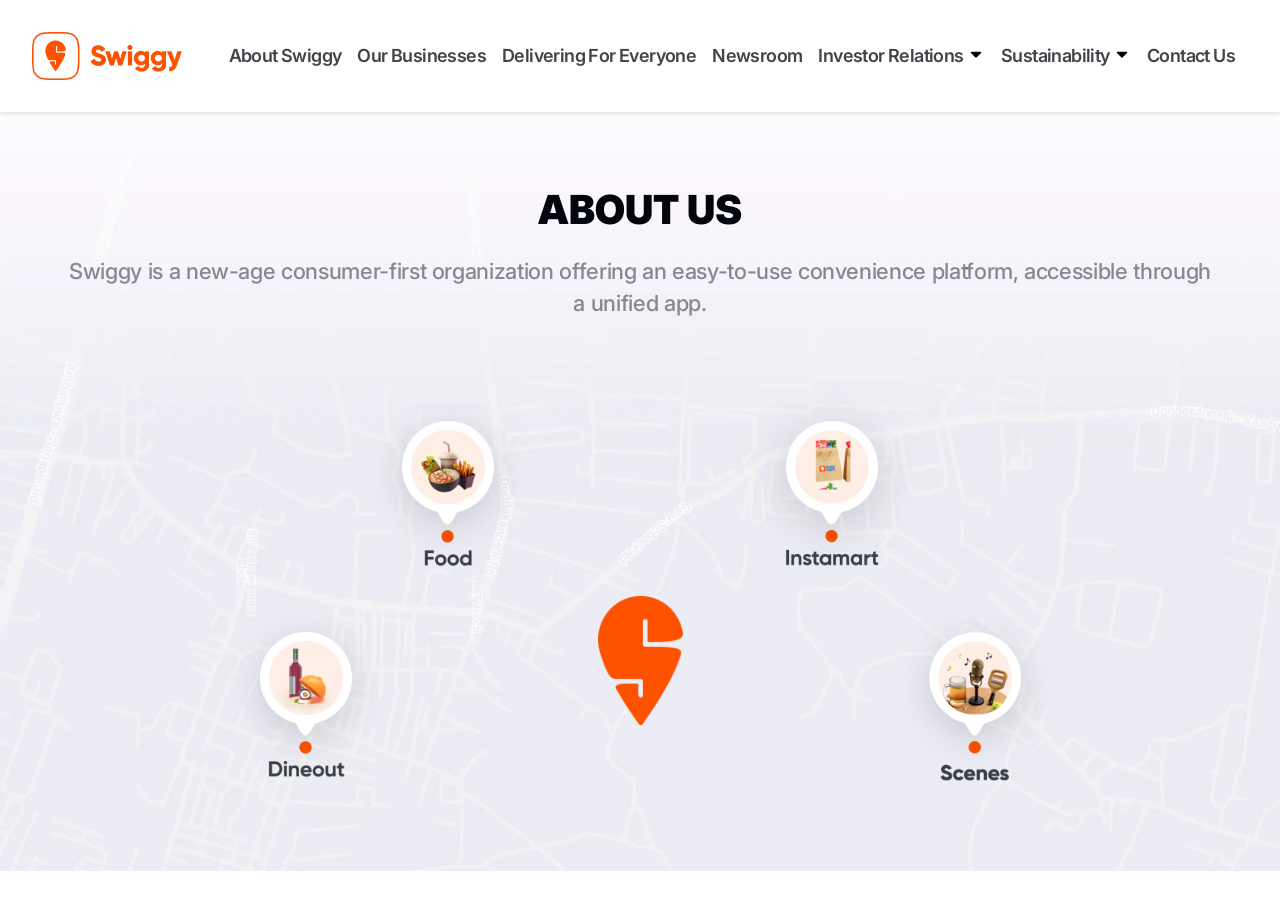
==== about.html @ 9c8fd11f "Swiggy_Pages_Header" ====
<!DOCTYPE html>
<html lang="en">
<head>
    <meta charset="UTF-8">
    <meta name="viewport" content="width=device-width, initial-scale=1.0">
    <title>Swiggy</title>
    <link rel="stylesheet" href="assets/style.css">
    <link rel="icon" href="assets/images/fav.png" type="image/x-icon">
    <link rel="preconnect" href="https://fonts.googleapis.com">
    <link rel="preconnect" href="https://fonts.gstatic.com" crossorigin>
    <link href="https://fonts.googleapis.com/css2?family=Inter:ital,opsz,wght@0,14..32,100..900;1,14..32,100..900&display=swap" rel="stylesheet">
</head>
<body>
    <header>
        <div class="header-row">
            <nav>
                <div class="logo">
                    <a href="javascript:void(0)">
                        <img src="assets/images/about-swiggy-logo.webp" alt="Swiggy-Logo">
                    </a>
                </div>
                <div class="nav-icons">
                    <ul>
                        <li><a href="javascript:void(0)">
                            About Swiggy
                        </a></li>
                        <li><a href="javascript:void(0)">
                            Our Businesses
                        </a></li>
                        <li><a href="javascript:void(0)">
                            Delivering For Everyone
                        </a></li>
                        <li><a href="javascript:void(0)">
                            Newsroom
                        </a></li>
                        <li><a href="javascript:void(0)">
                            Investor Relations
                            <svg aria-hidden="true" class="e-font-icon-svg e-fas-caret-down" viewBox="0 0 320 512" xmlns="http://www.w3.org/2000/svg"><path d="M31.3 192h257.3c17.8 0 26.7 21.5 14.1 34.1L174.1 354.8c-7.8 7.8-20.5 7.8-28.3 0L17.2 226.1C4.6 213.5 13.5 192 31.3 192z"></path></svg>  
                        </a></li>
                        <li><a href="javascript:void(0)">
                            Sustainability
                            <svg aria-hidden="true" class="e-font-icon-svg e-fas-caret-down" viewBox="0 0 320 512" xmlns="http://www.w3.org/2000/svg"><path d="M31.3 192h257.3c17.8 0 26.7 21.5 14.1 34.1L174.1 354.8c-7.8 7.8-20.5 7.8-28.3 0L17.2 226.1C4.6 213.5 13.5 192 31.3 192z"></path></svg>
                        </a></li>
                        <li><a href="javascript:void(0)">
                            Contact Us
                        </a></li>
                    </ul>
                </div>  
            </nav>
        </div>
    </header>
    <main>
        <div class="about-wrapper">
            <div class="about-head">
                <h2>About Us</h2>
                <p>Swiggy is a new-age consumer-first organization offering an easy-to-use convenience platform, accessible through a unified app.</p>
            </div>
            <div class="about-images">
                <div class="about-row1">
                    <img src="assets/images/food.webp" alt="">
                    <img src="assets/images/banner-Instamart.png" alt="">
                </div>
                <div class="about-row2">
                    <img src="assets/images/dineout.webp" alt="">
                        <div class="sign">
                            <img src="assets/images/swiggy-sign.webp" alt="">
                        </div>
                    <img src="assets/images/Scenes-new-icon.png" alt="">
                </div>
            </div>
        </div>
    </main>
    <footer></footer>
</body>
</html>
---- assets/style.css ----
* {
  margin: 0;
  padding: 0;
  box-sizing: border-box;
}

body{
    font-family: "Inter", sans-serif;
    margin: 0;
    padding: 0;
    height: 100%;
    font-weight: 200;
    color: #02060c;
}

img {
  max-width: 100%;
  display: inline-block;
  vertical-align: middle;
  object-fit: cover;
}

a {
  text-decoration: none;
}

ul, ol {
  list-style: none;
}

.logo img{
    width: 100%;
    max-width: 150px;
}

header {
    position: fixed;
    top: 0;
    width: 100%;
    z-index: 1;
    box-shadow: rgba(0, 0, 0, 0.1) 0px 2px 4px;
    background-color: #fff;
}

nav {
    padding: 32px;
    display: flex;
    flex-wrap: wrap;
    justify-content: space-between;
    align-items: center;
}

.nav-icons ul li a {
    color: #02060CBF;
    font-weight: 600;
    padding: 8px;
    letter-spacing: -0.6px;
    line-height: 24px;
    font-size: 18px;
    position: relative;
    transition-timing-function:  0.3s cubic-bezier(.58,.3,.005,1);
}

.nav-icons ul {
    display: flex;
    flex-wrap: wrap;
    padding-inline: 5px;
    align-items: center;
    justify-content: center;
}

.nav-icons ul li a svg {
    height: 1em;
    width: 1em;
    vertical-align: text-top;
}

.nav-icons ul li a:hover {
    color: #FF5200;
    fill: #FF5200;
    transition: 0.3s;
    transition-timing-function: cubic-bezier(.58,.3,.005,1);
}

.nav-icons ul li a:hover::after {
    content: "";
    position: absolute;
    bottom: 0;
    background-color: #FF5200;
    height: 4px;
    width: 25px;
    transform: translateX(-50%);    
    left: 50%;
    right: 0;
    border-radius: 15px;
    transition-timing-function:  0.3s cubic-bezier(.58,.3,.005,1);
}

.about-wrapper {
    padding-top: 120px;
}

.about-head {
    text-align: center;
    max-width: 1155px;
    margin: 0 auto;
    padding-top: 65px;
}       

.about-head h2 {
    font-size: 40px;
    font-weight: 900;
    letter-spacing: 0.03px;
    color: #02060C;
    text-transform: uppercase;
    line-height: 50px;
    margin-bottom: 20px;
}

.about-head p {
    color: #02060C73;
    font-weight: 500;
    font-size: 22px;
    letter-spacing: -0.35px;
    text-align: center;
    line-height: 32px;
}

.about-images {
    padding: 65px 0 80px 0;
}

.about-wrapper{
    width: 100%;
    background: url("images/about-banner-image-scaled.webp");
    background-size: cover;
    background-repeat: no-repeat;
}

.about-row1 img, .about-row2 img {
    width: 184px;
    height: 196px;
    object-fit: contain;
}

.about-row1 {
    display: flex;
    justify-content: center;
    align-items: center;
    grid-gap: 200px;
}

.sign{
    width: 85px;
    height: 130px;
    margin-bottom: 65px;
}

.sign img{
    width: 100%;
    height: 100%;
    object-fit: contain;
}

.about-row2 {
    display: flex;
    justify-content: center;
    align-items: center;
    grid-gap: 200px;
    margin-top: 15px;
}
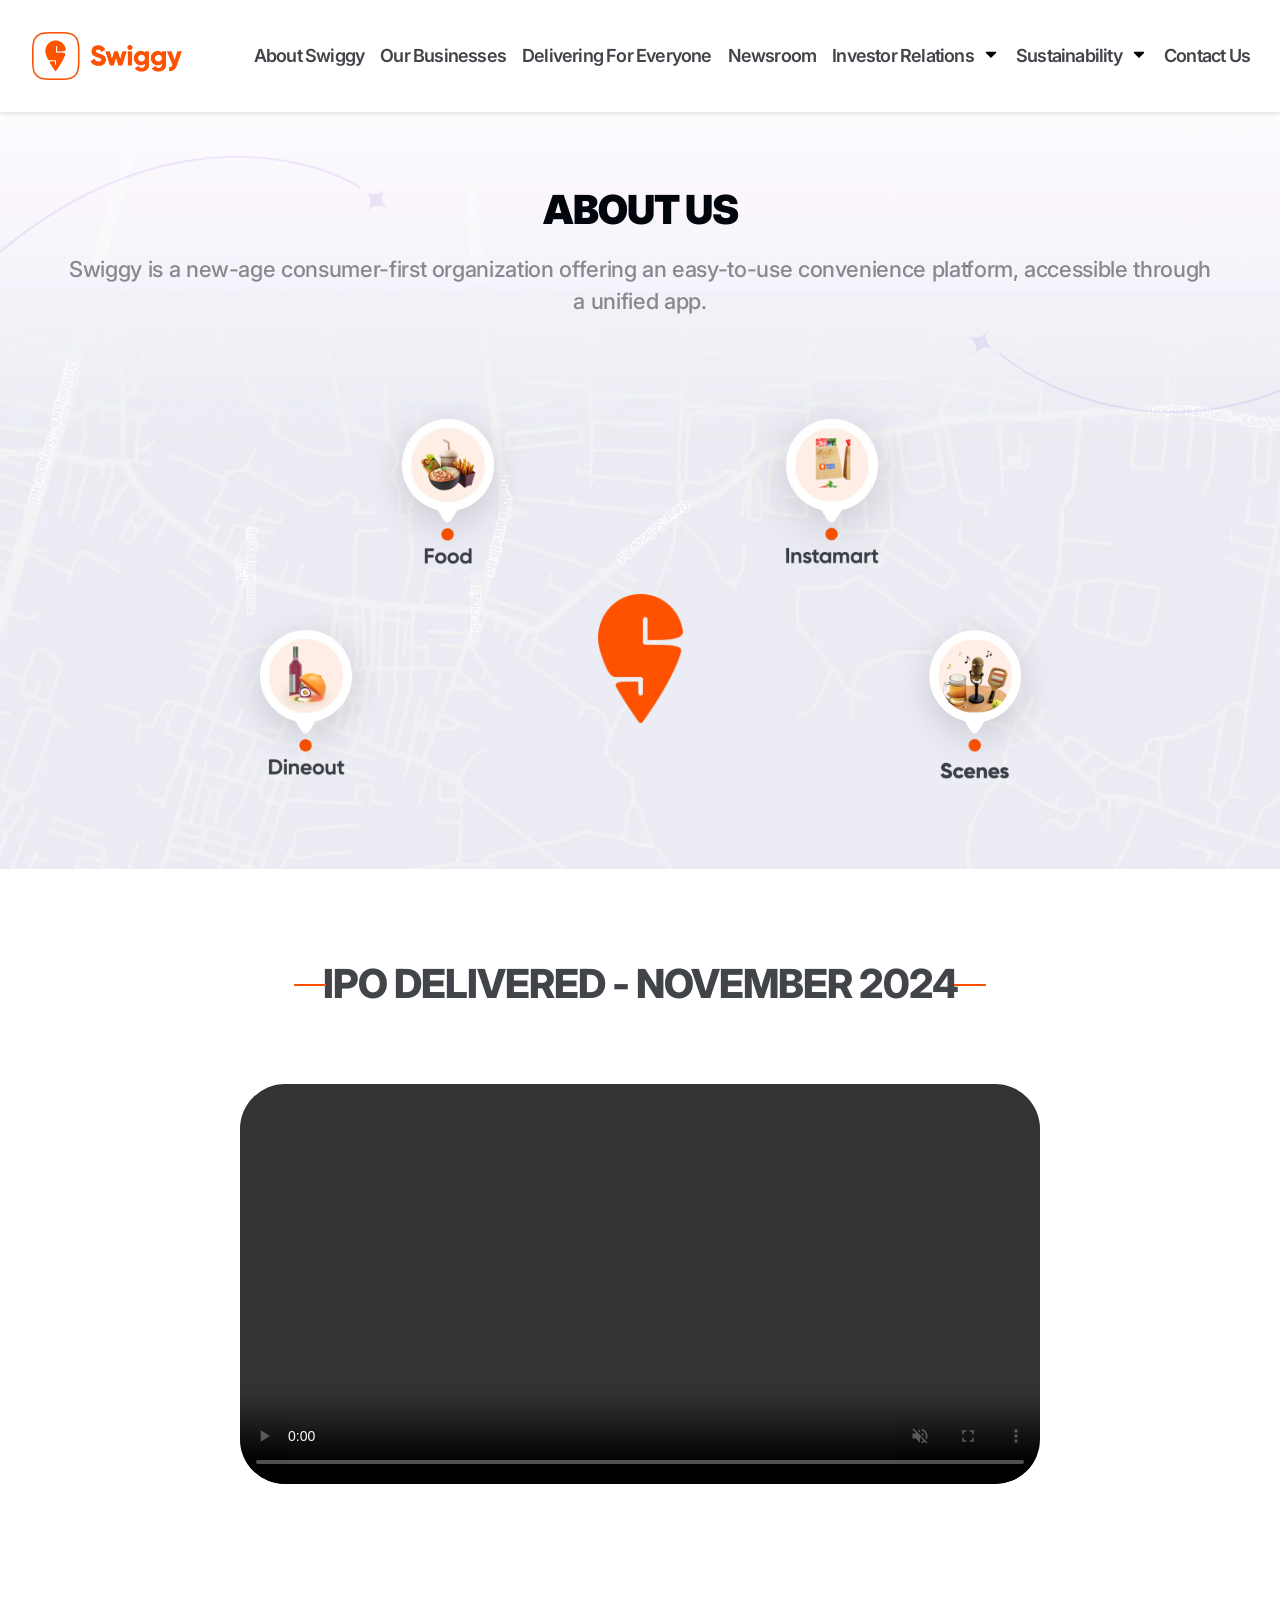
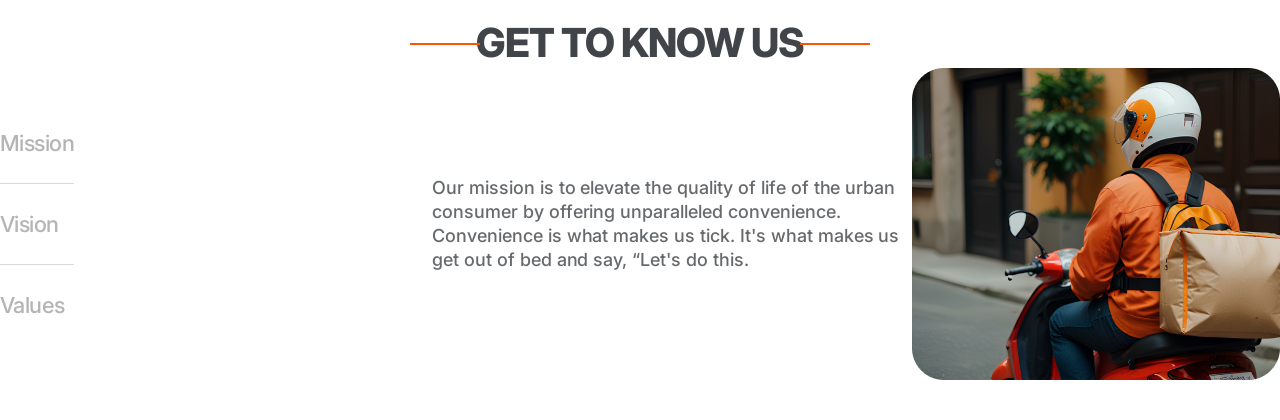
==== commit 4f5ddcd9: "IPO_Section" ====
--- a/about.html
+++ b/about.html
@@ -52,8 +52,10 @@
     <main>
         <div class="about-wrapper">
             <div class="about-head">
+                <img src="assets/images/about-banner-left-arrow.webp" alt="" class="left-arrow-img">
                 <h2>About Us</h2>
                 <p>Swiggy is a new-age consumer-first organization offering an easy-to-use convenience platform, accessible through a unified app.</p>
+                <img src="assets/images/about-banner-right-arrow.webp" alt="" class="right-arrow-img">
             </div>
             <div class="about-images">
                 <div class="about-row1">
@@ -69,6 +71,43 @@
                 </div>
             </div>
         </div>
+
+        <div class="ipo-wrapper">
+            <div class="ipo-row">
+                <div class="ipo-head">
+                    <h2>IPO Delivered - November 2024</h2>
+                </div>
+                <div class="ipo-video-section">
+                    <video src="https://www.swiggy.com/corporate/wp-content/uploads/2024/11/WhatsApp-Video-2024-11-18-at-15.49.51.mp4" type="video/mp4" controls muted autoplay></video>
+                </div>
+            </div>
+        </div>
+
+        <div class="know-wrapper">
+            <div class="container">
+                <div class="know-row">
+                    <div class="know-head">
+                        <h2>get to know us</h2>
+                    </div>
+                    <div class="know-content">
+                        <div class="know-tabs">
+                            <div class="tab"><span>Mission</span></div>
+                            <div class="tab"><span>Vision</span></div>
+                            <div class="tab"><span>Values</span></div>
+                        </div>
+                        <div class="know-tab-content">
+                            <div class="know-para">
+                                <p>Our mission is to elevate the quality of life of the urban consumer by offering unparalleled convenience. Convenience is what makes us tick. It's what makes us get out of bed and say, “Let's do this.</p>
+                            </div>
+                            <div class="know-img">
+                                <img src="assets/images/Mission.png" alt="">
+                            </div>
+                        </div>
+                    </div>
+                </div>
+            </div>
+        </div>
+
     </main>
     <footer></footer>
 </body>
--- a/assets/style.css
+++ b/assets/style.css
@@ -43,7 +43,7 @@
 }
 
 nav {
-    padding: 32px;
+    padding: 32px 22px 32px 32px;
     display: flex;
     flex-wrap: wrap;
     justify-content: space-between;
@@ -54,17 +54,20 @@
     color: #02060CBF;
     font-weight: 600;
     padding: 8px;
-    letter-spacing: -0.6px;
+    letter-spacing: -0.8px;
     line-height: 24px;
     font-size: 18px;
     position: relative;
     transition-timing-function:  0.3s cubic-bezier(.58,.3,.005,1);
 }
 
+.nav-icons ul li:first-child a {
+    padding-left: 0;
+}
+
 .nav-icons ul {
     display: flex;
     flex-wrap: wrap;
-    padding-inline: 5px;
     align-items: center;
     justify-content: center;
 }
@@ -73,6 +76,7 @@
     height: 1em;
     width: 1em;
     vertical-align: text-top;
+    margin-left: 5px;
 }
 
 .nav-icons ul li a:hover {
@@ -105,16 +109,34 @@
     max-width: 1155px;
     margin: 0 auto;
     padding-top: 65px;
+    position: relative;
 }       
+
+.left-arrow-img {
+    top: 33px;
+    bottom: 0;
+    left: 0px;
+    position: absolute;
+    right: 0;
+    margin-left: -100px;
+}
+
+.right-arrow-img {
+    top: 50px;
+    bottom: 0;
+    position: absolute;
+    right: 0;
+    margin-right: -95px;
+}
 
 .about-head h2 {
     font-size: 40px;
     font-weight: 900;
-    letter-spacing: 0.03px;
+    letter-spacing: -1px;
     color: #02060C;
     text-transform: uppercase;
     line-height: 50px;
-    margin-bottom: 20px;
+    margin-bottom: 18px;
 }
 
 .about-head p {
@@ -168,4 +190,141 @@
     align-items: center;
     grid-gap: 200px;
     margin-top: 15px;
+}
+
+/* IPO */
+
+.ipo-row {
+    padding-block: 90px;
+}
+
+.ipo-head h2 {
+    font-size: 40px;
+    font-weight: 800;
+    text-transform: uppercase;
+    line-height: 50px;
+    letter-spacing: -1px;
+    color: #02060CBF;
+    text-align: center;
+    position: relative;
+}
+
+.ipo-head h2:before {
+    content: "";
+    position: absolute;
+    top: 50%;
+    bottom: 0;
+    width: 32px;
+    height: 2px;
+    background: #FF5200;
+    left: 23%;
+}
+
+.ipo-head h2:after {
+    content: "";
+    position: absolute;
+    top: 50%;
+    bottom: 0;
+    width: 32px;
+    height: 2px;
+    background: #FF5200;
+    right: 23%;
+}
+
+.ipo-video-section {
+    margin: auto;
+    max-width: 800px;
+    padding-top: 75px;
+}
+
+.ipo-video-section video {
+    max-width: 800px;
+    width: 100%;    
+    min-height: 350px;
+    margin: auto;
+    border-radius: 45px;
+}
+
+/* get to know us */
+
+.know-row {
+    padding-block: 40px;
+}
+
+.know-head h2{
+    font-size: 40px;
+    font-weight: 800;
+    text-transform: uppercase;
+    line-height: 50px;
+    letter-spacing: -1px;
+    color: #02060CBF;
+    text-align: center;
+    position: relative;
+}
+
+.know-head h2:before {
+    content: "";
+    position: absolute;
+    top: 50%;
+    bottom: 0;
+    width: 70px;
+    height: 2px;
+    background: #FF5200;
+    left: 32%;
+}
+
+.know-head h2:after {
+    content: "";
+    position: absolute;
+    top: 50%;
+    bottom: 0;
+    width: 70px;
+    height: 2px;
+    background: #FF5200;
+    right: 32%;
+}
+
+.know-content {
+    display: flex;
+    align-items: center;
+    justify-content: space-between;
+}
+
+.know-tabs {
+    display: grid;
+}
+
+.tab span {
+    font-size: 22px;
+    color: #02060C4D;
+    font-weight: 500;
+    line-height: 30px;
+    letter-spacing: -0.55px;
+}
+
+.tab {
+    display: flex;
+    justify-content: space-between;
+    align-items: center;
+    padding: 25px 0;
+    color: #02060C4D;
+}
+
+.tab:not(:last-child) {
+    border-bottom: 1px solid #02060C26;
+}
+
+.know-para p{
+    font-size: 18px;
+    font-weight: 500;
+    line-height: 24px;
+    letter-spacing: -0.03px;
+    color: #02060C99;
+    max-width: 480px;
+}
+
+.know-tab-content {
+    display: flex;
+    justify-content: center;
+    align-items: center;
 }
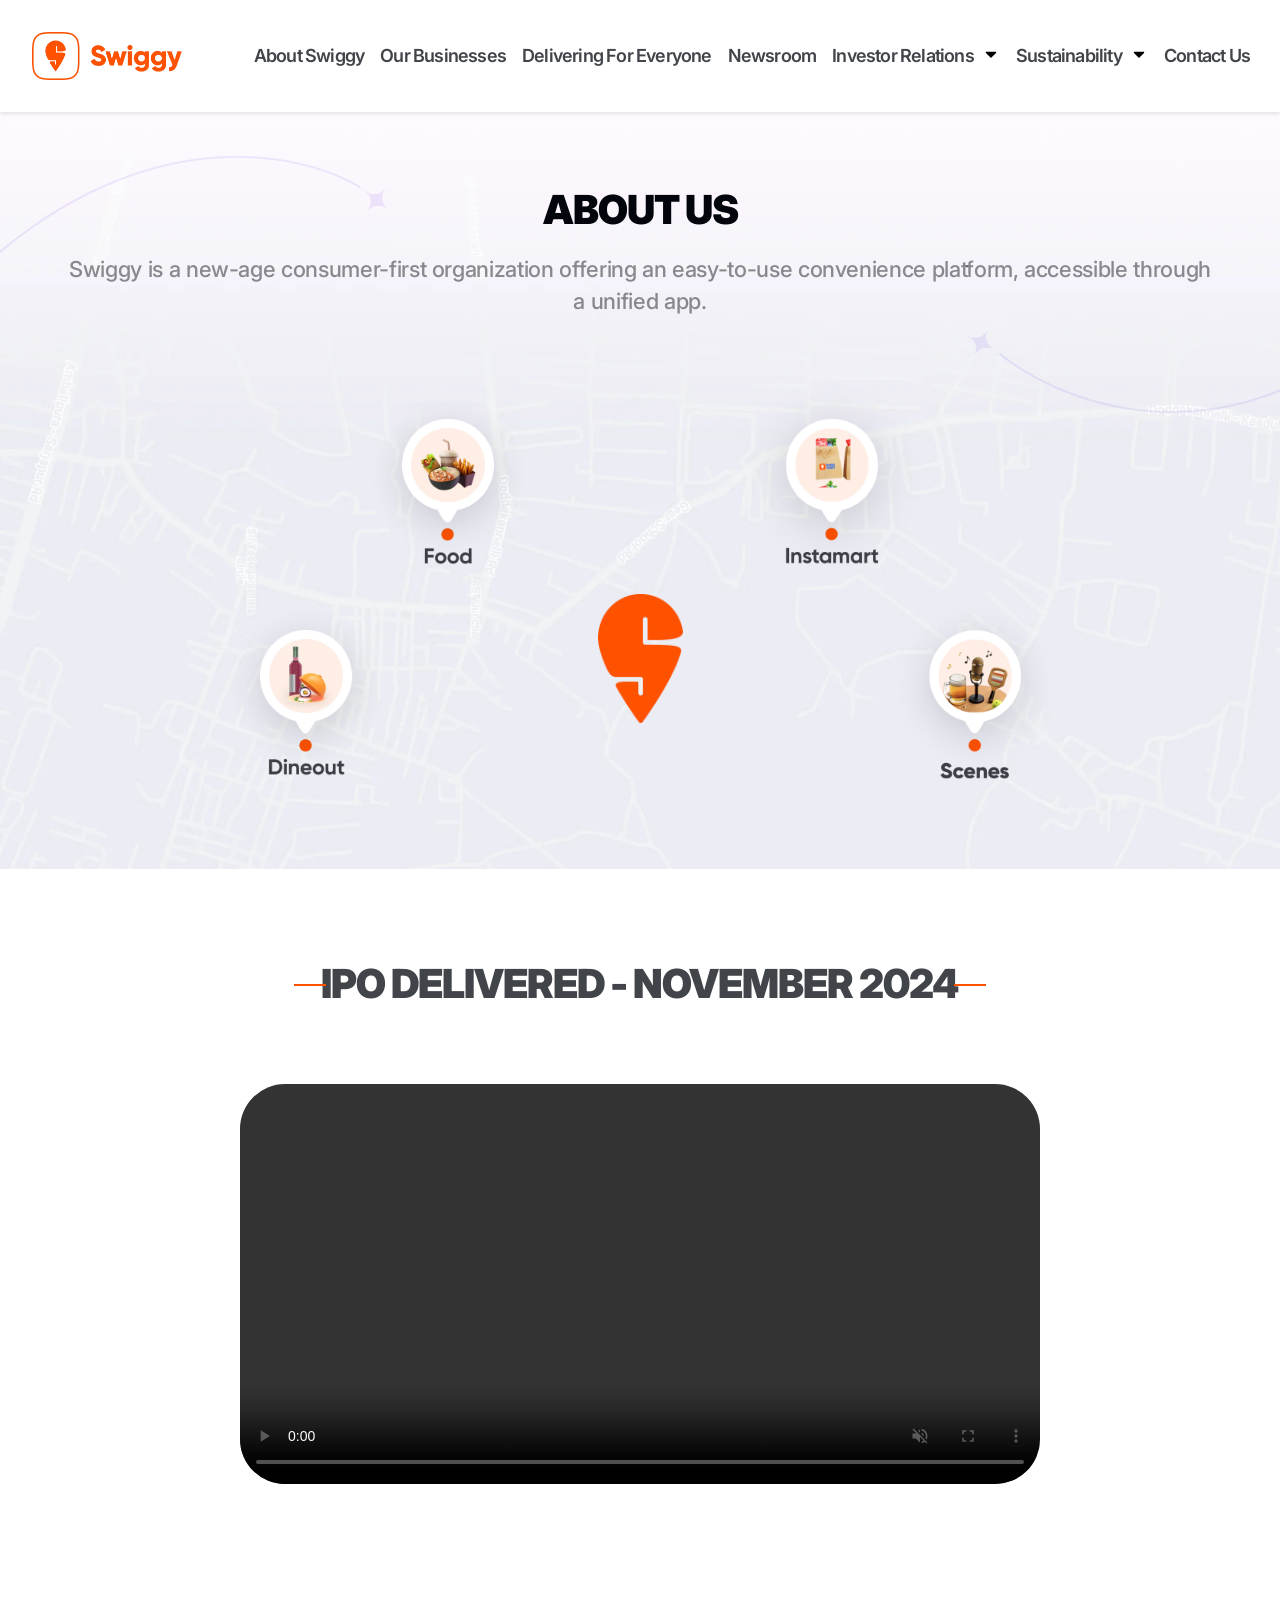
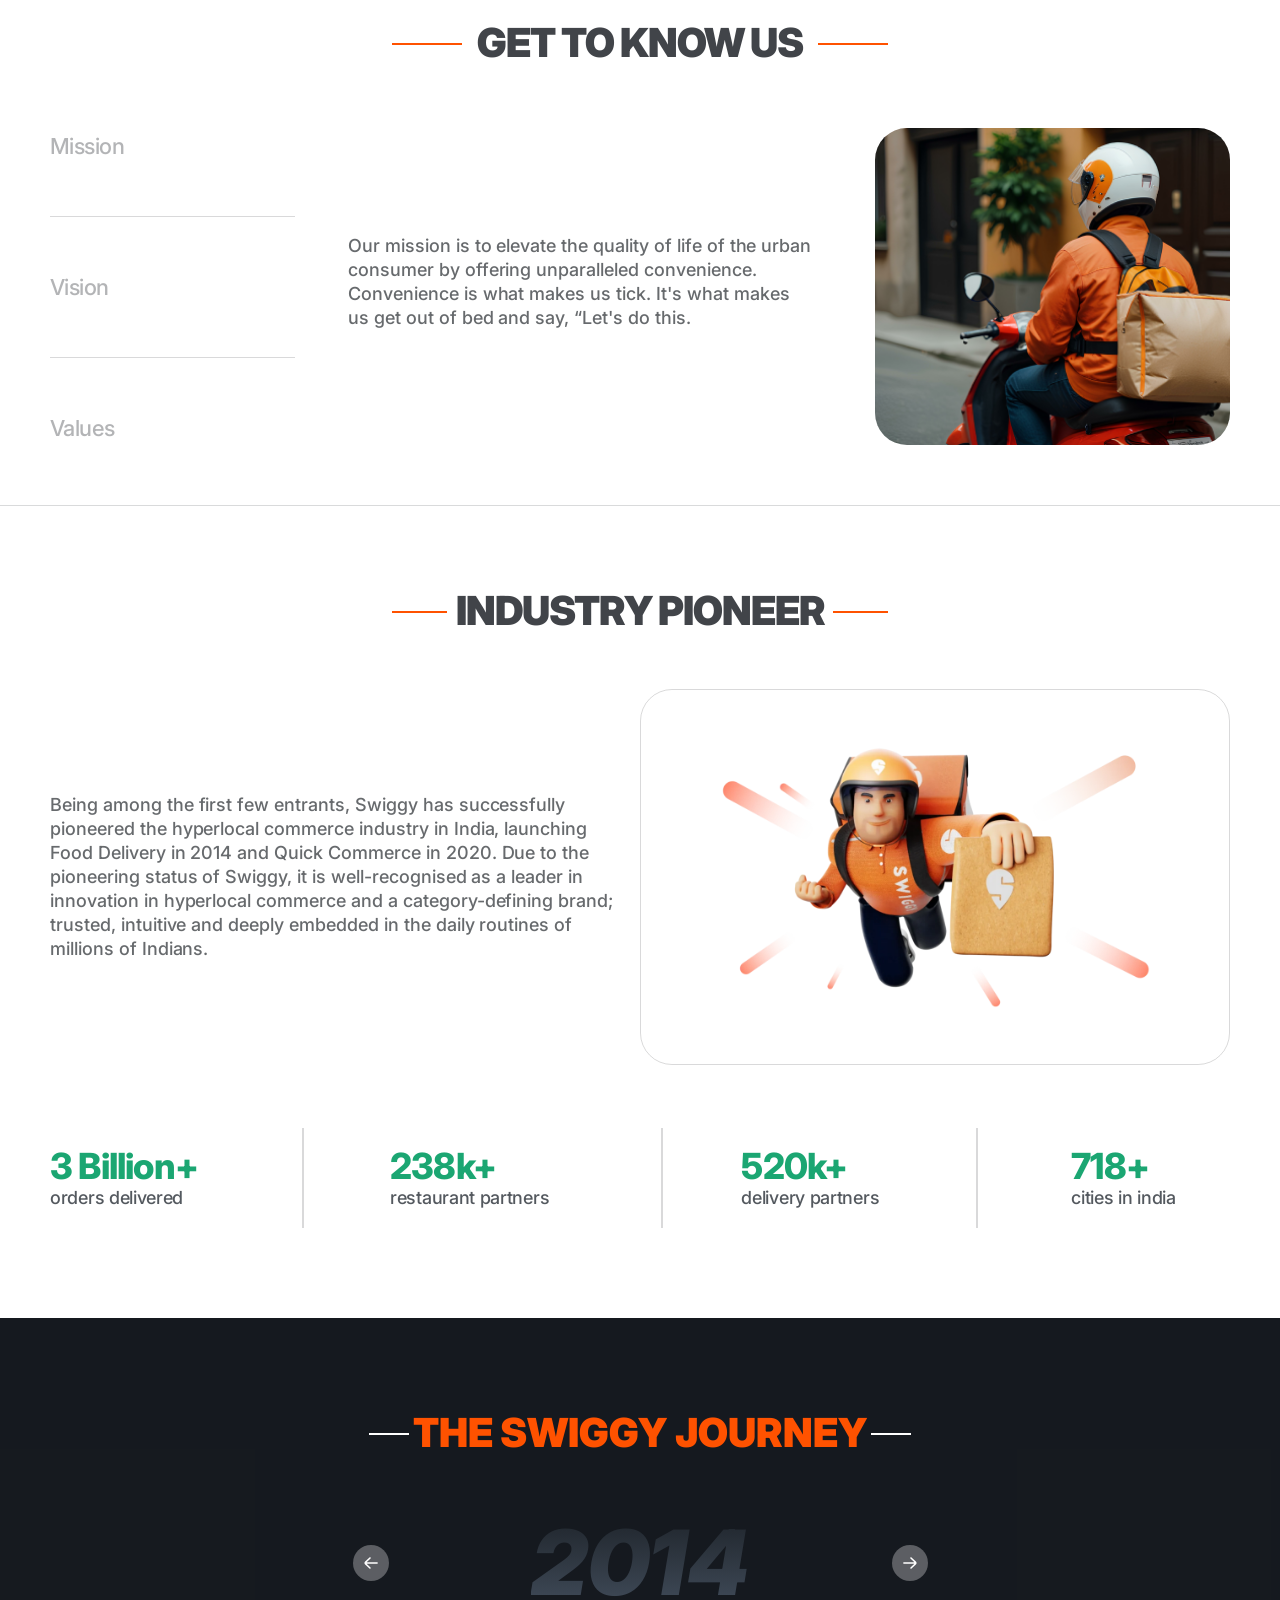
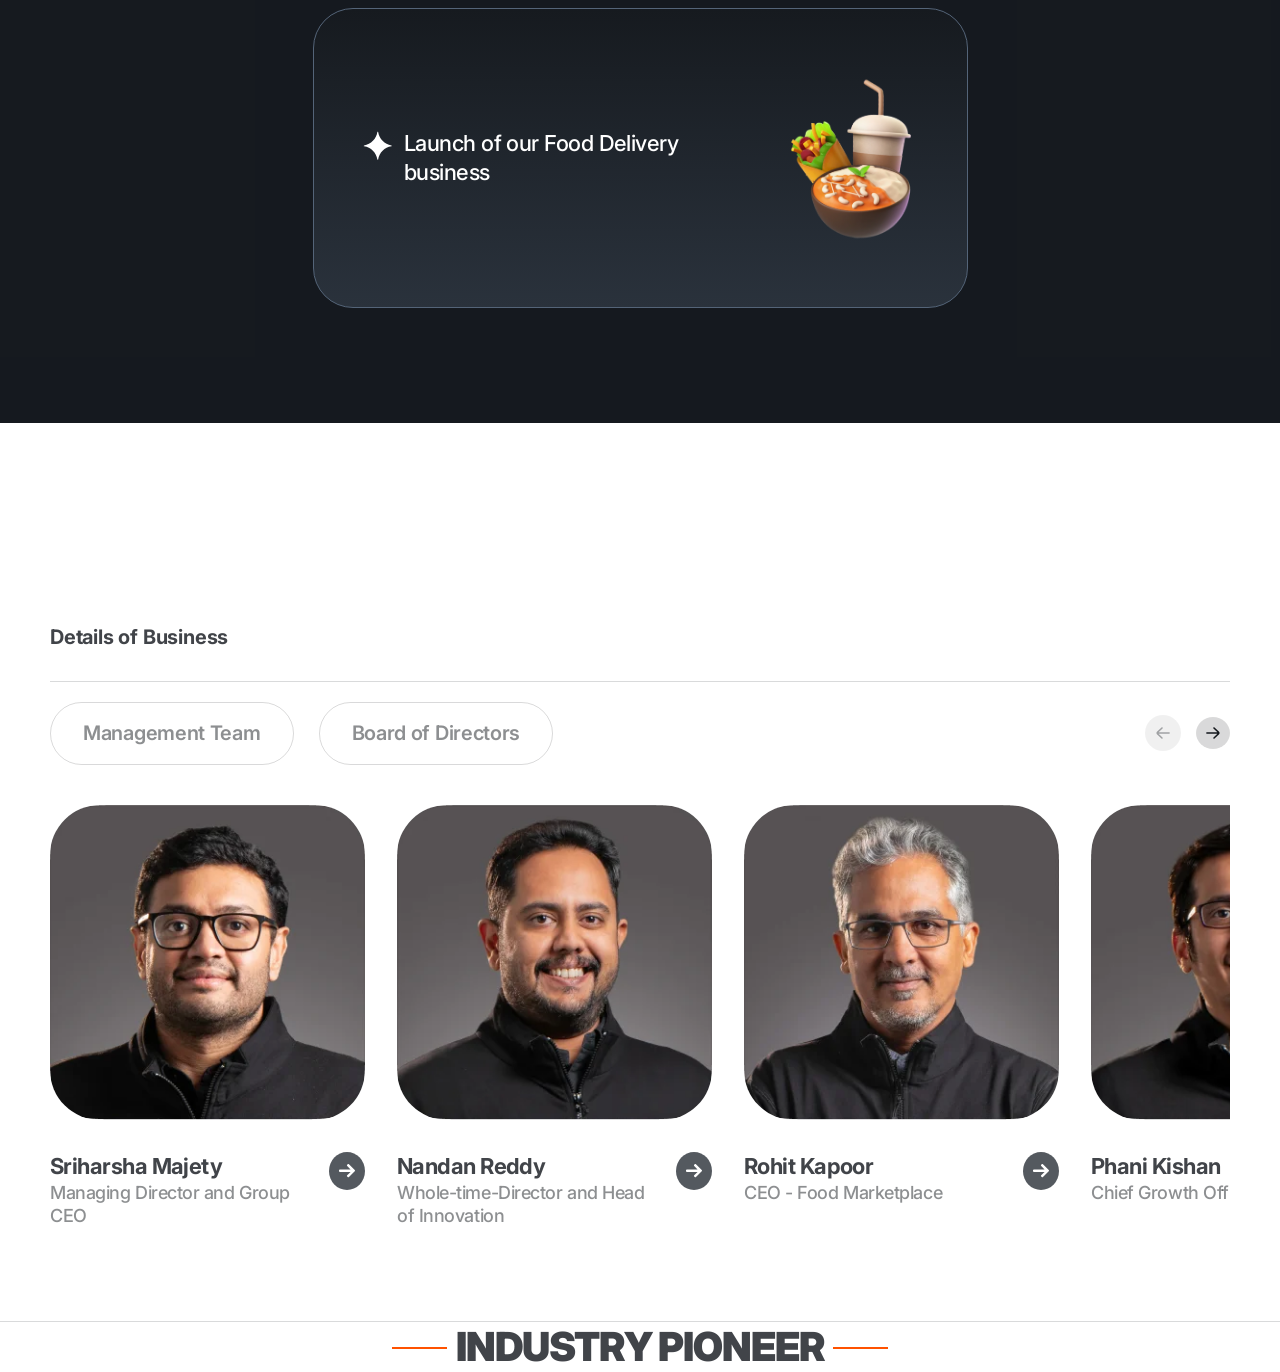
==== commit 9be291f1: "Added six sections of about" ====
--- a/about.html
+++ b/about.html
@@ -91,9 +91,9 @@
                     </div>
                     <div class="know-content">
                         <div class="know-tabs">
-                            <div class="tab"><span>Mission</span></div>
-                            <div class="tab"><span>Vision</span></div>
-                            <div class="tab"><span>Values</span></div>
+                            <div class="tab1"><a href="javascript:void(0)">Mission</a></div>
+                            <div class="tab2"><a href="javascript:void(0)">Vision</a></div>
+                            <div class="tab3"><a href="javascript:void(0)">Values</a></div>
                         </div>
                         <div class="know-tab-content">
                             <div class="know-para">
@@ -108,6 +108,190 @@
             </div>
         </div>
 
+        <hr class="hr-after-know">
+
+        <div class="industry-wrapper">
+            <div class="container">
+                <div class="industry-row">
+                    <div class="industry-head">
+                        <h2>industry pioneer</h2>
+                    </div>
+                    <div class="industry-content">
+                        <div class="industry-text">
+                            <p>
+                                Being among the first few entrants, Swiggy has successfully pioneered the hyperlocal commerce industry in India, launching Food Delivery in 2014 and Quick Commerce in 2020. Due to the pioneering status of Swiggy, it is well-recognised as a leader in innovation in hyperlocal commerce and a category-defining brand; trusted, intuitive and deeply embedded in the daily routines of millions of Indians.
+                            </p>
+                        </div>
+                        <div class="industry-image">
+                            <div>
+                                <img src="assets/images/Group-1116602947-1024x676.webp" alt="">
+                            </div>
+                        </div>
+                    </div>
+
+                    <div class="stats-section">
+                        <section class="stats">
+                            <div class="stat">
+                                <h2>3 Billion+</h2>
+                                <p>orders delivered</p>
+                            </div>
+
+                            <div class="stat">
+                                <h2>238k+</h2>
+                                <p>restaurant partners</p>
+                            </div>
+
+                            <div class="stat">
+                                <h2>520k+</h2>
+                                <p>delivery partners</p>
+                            </div>
+
+                            <div class="stat">
+                                <h2>718+</h2>
+                                <p>cities in India</p>
+                            </div>
+                        </section>
+                    </div>
+                </div>
+            </div>
+        </div>
+
+        <div class="journey-wrapper">
+            <div class="container">
+                <div class="journey-row">
+                    <div class="journey-head">
+                        <h2>the swiggy journey</h2>
+                    </div>
+
+                    <div class="journey-content">
+                        <div class="journey-content-head">
+                            <a href="javascript:void(0)" class="arrow left-arrow">
+                                <svg xmlns="http://www.w3.org/2000/svg" width="16" height="16" viewBox="0 0 16 16" fill="none"><path d="M6.4788 2.43894C6.80182 2.13749 7.30805 2.15498 7.6095 2.478C7.91094 2.80102 7.89346 3.30725 7.57044 3.6087L4.09401 6.85296C3.95522 6.98248 3.83263 7.0971 3.72425 7.20003L14.1038 7.20003C14.5456 7.20003 14.9038 7.5582 14.9038 8.00003C14.9038 8.44186 14.5456 8.80003 14.1038 8.80003L3.67661 8.80003C3.79636 8.9144 3.93447 9.04358 4.094 9.19246L7.52802 12.3972C7.85103 12.6987 7.86852 13.2049 7.56707 13.5279C7.26562 13.8509 6.75939 13.8684 6.43637 13.567L2.96475 10.3271C2.55659 9.94628 2.19191 9.606 1.93658 9.29215C1.65884 8.95074 1.42683 8.54256 1.42683 8.02269C1.42683 7.50283 1.65885 7.09465 1.93659 6.75325C2.19192 6.43939 2.5566 6.09913 2.96476 5.7183L6.4788 2.43894Z" fill="white"></path></svg>
+                            </a>
+                            <span>2014</span>
+                            <a href="javascript:void(0)" class="arrow right-arrow">
+                                <svg xmlns="http://www.w3.org/2000/svg" width="16" height="16" viewBox="0 0 16 16" fill="none"><path d="M9.5212 2.43894C9.19818 2.13749 8.69195 2.15498 8.3905 2.478C8.08906 2.80102 8.10654 3.30725 8.42956 3.6087L11.906 6.85296C12.0448 6.98248 12.1674 7.0971 12.2758 7.20003L1.89622 7.20003C1.45439 7.20003 1.09622 7.5582 1.09622 8.00003C1.09622 8.44186 1.45439 8.80003 1.89622 8.80003L12.3234 8.80003C12.2036 8.9144 12.0655 9.04358 11.906 9.19246L8.47198 12.3972C8.14897 12.6987 8.13148 13.2049 8.43293 13.5279C8.73438 13.8509 9.24061 13.8684 9.56363 13.567L13.0353 10.3271C13.4434 9.94628 13.8081 9.606 14.0634 9.29215C14.3412 8.95074 14.5732 8.54256 14.5732 8.02269C14.5732 7.50283 14.3412 7.09465 14.0634 6.75325C13.8081 6.43939 13.4434 6.09913 13.0352 5.7183L9.5212 2.43894Z" fill="white"></path></svg>
+                            </a>
+                        </div>
+                        <div class="journey-content-box">
+                            <div class="journey-box-text">
+                                <svg xmlns="http://www.w3.org/2000/svg" width="33" height="33" viewBox="0 0 33 33" fill="none"><path d="M16.3816 3.09994C16.4479 2.6579 17.0852 2.6579 17.1515 3.09994C18.18 9.96427 23.5688 15.353 30.4332 16.3816C30.8752 16.4479 30.8752 17.0852 30.4332 17.1515C23.5688 18.18 18.18 23.5688 17.1515 30.4332C17.0852 30.8752 16.4479 30.8752 16.3816 30.4332C15.353 23.5688 9.96427 18.18 3.09994 17.1515C2.6579 17.0852 2.6579 16.4479 3.09994 16.3816C9.96427 15.353 15.353 9.96427 16.3816 3.09994Z" fill="white"></path></svg>
+                                <span>Launch of our Food Delivery business</span>
+                            </div>
+                            <div class="journey-box-img">
+                                <img src="assets/images/Food-2.webp" alt="">
+                            </div>
+                        </div>
+                    </div>
+                </div>
+            </div>
+        </div>
+
+        <div class="team-wrapper">
+            <div class="container">
+                <div class="team-row">
+                    <div class="team-head1">
+                        <h2>Details of Business</h2>
+                        <hr class="hr-tag-team">
+                        <div class="team-head2">
+                            <div class="buttons">
+                                <a href="javascript:void(0)" class="button">
+                                    Management Team	
+                                </a>
+                                <a href="javascript:void(0)" class="button">
+                                    Board of Directors
+                                </a>
+                            </div>
+                            <div class="team-arrows">
+                                <a href="javascript:void(0)" class="team-left-arrow">
+                                    <svg xmlns="http://www.w3.org/2000/svg" width="16" height="16" viewBox="0 0 16 16" fill="none"><path d="M6.47883 2.43888C6.80185 2.13743 7.30808 2.15492 7.60953 2.47794C7.91097 2.80096 7.89349 3.30719 7.57047 3.60864L4.09404 6.85289C3.95525 6.98242 3.83266 7.09704 3.72428 7.19997L14.1038 7.19997C14.5456 7.19997 14.9038 7.55814 14.9038 7.99997C14.9038 8.4418 14.5456 8.79997 14.1038 8.79997L3.67664 8.79997C3.79639 8.91434 3.9345 9.04352 4.09403 9.1924L7.52805 12.3971C7.85106 12.6986 7.86855 13.2048 7.5671 13.5278C7.26565 13.8509 6.75942 13.8683 6.4364 13.5669L2.96478 10.3271C2.55662 9.94622 2.19194 9.60594 1.93661 9.29209C1.65887 8.95068 1.42686 8.5425 1.42686 8.02263C1.42686 7.50277 1.65888 7.09459 1.93662 6.75318C2.19195 6.43933 2.55663 6.09907 2.96479 5.71824L6.47883 2.43888Z" fill="#02060C" fill-opacity="0.92"></path></svg>
+                                </a>
+                                <a href="javascript:void(0)" class="team-right-arrow">
+                                    <svg xmlns="http://www.w3.org/2000/svg" width="14" height="12" viewBox="0 0 14 12" fill="none"><path d="M8.52117 0.43888C8.19815 0.137433 7.69192 0.15492 7.39047 0.47794C7.08903 0.800959 7.10651 1.30719 7.42953 1.60864L10.906 4.85289C11.0448 4.98242 11.1673 5.09704 11.2757 5.19997L0.896191 5.19997C0.454364 5.19997 0.0961914 5.55814 0.0961914 5.99997C0.0961914 6.4418 0.454364 6.79997 0.896191 6.79997L11.3234 6.79997C11.2036 6.91434 11.0655 7.04352 10.906 7.1924L7.47195 10.3971C7.14894 10.6986 7.13145 11.2048 7.4329 11.5278C7.73435 11.8509 8.24058 11.8683 8.5636 11.5669L12.0352 8.32705C12.4434 7.94622 12.8081 7.60594 13.0634 7.29209C13.3411 6.95068 13.5731 6.5425 13.5731 6.02263C13.5731 5.50277 13.3411 5.09459 13.0634 4.75318C12.8081 4.43933 12.4434 4.09907 12.0352 3.71824L8.52117 0.43888Z" fill="#02060C" fill-opacity="0.92"></path></svg>
+                                </a>
+                            </div>
+                        </div>
+                    </div>
+                    <div class="team-contents">
+                        <!-- member1 -->
+                        <div class="team-content">
+                            <div class="team-img">
+                                <img src="assets/images/management-member-08.webp" alt="Management-Team">
+                            </div>
+                            <div class="team-img-text">
+                                <div class="team-text">
+                                    <h5>Sriharsha Majety</h5>
+                                    <p>Managing Director and Group CEO</p>
+                                </div>
+                                <a href="javascript:void(0)" class="team-arrow">
+                                    <svg xmlns="http://www.w3.org/2000/svg" width="16" height="14" viewBox="0 0 16 14" fill="none"><path d="M15.7443 6.06112L9.9661 0.282821C9.80115 0.11788 9.58132 0.0273438 9.34691 0.0273438C9.11225 0.0273438 8.89254 0.11801 8.7276 0.282821L8.20299 0.807565C8.03818 0.972246 7.94738 1.19221 7.94738 1.42675C7.94738 1.66115 8.03818 1.88853 8.20299 2.05321L11.5739 5.43153H0.864383C0.381525 5.43153 0 5.80954 0 6.29253V7.03437C0 7.51736 0.381525 7.93349 0.864383 7.93349H11.6121L8.20312 11.3307C8.03831 11.4956 7.94751 11.7096 7.94751 11.9441C7.94751 12.1784 8.03831 12.3955 8.20312 12.5603L8.72773 13.0834C8.89267 13.2483 9.11238 13.3382 9.34704 13.3382C9.58145 13.3382 9.80128 13.2471 9.96623 13.0822L15.7444 7.30403C15.9097 7.13857 16.0006 6.91769 16 6.6829C16.0005 6.44732 15.9097 6.22632 15.7443 6.06112Z" fill="white"></path></svg>
+                                </a>
+                            </div>
+                        </div>
+                        <!-- member2 -->
+                         <div class="team-content">
+                            <div class="team-img">
+                                <img src="assets/images/management-member-01.webp" alt="Management-Team">
+                            </div>
+                            <div class="team-img-text">
+                                <div class="team-text">
+                                    <h5>Nandan Reddy</h5>
+                                    <p>Whole-time-Director and Head of Innovation</p>
+                                </div>
+                                <a href="javascript:void(0)" class="team-arrow">
+                                    <svg xmlns="http://www.w3.org/2000/svg" width="16" height="14" viewBox="0 0 16 14" fill="none"><path d="M15.7443 6.06112L9.9661 0.282821C9.80115 0.11788 9.58132 0.0273438 9.34691 0.0273438C9.11225 0.0273438 8.89254 0.11801 8.7276 0.282821L8.20299 0.807565C8.03818 0.972246 7.94738 1.19221 7.94738 1.42675C7.94738 1.66115 8.03818 1.88853 8.20299 2.05321L11.5739 5.43153H0.864383C0.381525 5.43153 0 5.80954 0 6.29253V7.03437C0 7.51736 0.381525 7.93349 0.864383 7.93349H11.6121L8.20312 11.3307C8.03831 11.4956 7.94751 11.7096 7.94751 11.9441C7.94751 12.1784 8.03831 12.3955 8.20312 12.5603L8.72773 13.0834C8.89267 13.2483 9.11238 13.3382 9.34704 13.3382C9.58145 13.3382 9.80128 13.2471 9.96623 13.0822L15.7444 7.30403C15.9097 7.13857 16.0006 6.91769 16 6.6829C16.0005 6.44732 15.9097 6.22632 15.7443 6.06112Z" fill="white"></path></svg>
+                                </a>
+                            </div>
+                        </div>
+
+                        <!-- member3 -->
+                         <div class="team-content">
+                            <div class="team-img">
+                                <img src="assets/images/management-member-02.webp" alt="Management-Team">
+                            </div>
+                            <div class="team-img-text">
+                                <div class="team-text">
+                                    <h5>Rohit Kapoor</h5>
+                                    <p>CEO - Food Marketplace</p>
+                                </div>
+                                <a href="javascript:void(0)" class="team-arrow">
+                                    <svg xmlns="http://www.w3.org/2000/svg" width="16" height="14" viewBox="0 0 16 14" fill="none"><path d="M15.7443 6.06112L9.9661 0.282821C9.80115 0.11788 9.58132 0.0273438 9.34691 0.0273438C9.11225 0.0273438 8.89254 0.11801 8.7276 0.282821L8.20299 0.807565C8.03818 0.972246 7.94738 1.19221 7.94738 1.42675C7.94738 1.66115 8.03818 1.88853 8.20299 2.05321L11.5739 5.43153H0.864383C0.381525 5.43153 0 5.80954 0 6.29253V7.03437C0 7.51736 0.381525 7.93349 0.864383 7.93349H11.6121L8.20312 11.3307C8.03831 11.4956 7.94751 11.7096 7.94751 11.9441C7.94751 12.1784 8.03831 12.3955 8.20312 12.5603L8.72773 13.0834C8.89267 13.2483 9.11238 13.3382 9.34704 13.3382C9.58145 13.3382 9.80128 13.2471 9.96623 13.0822L15.7444 7.30403C15.9097 7.13857 16.0006 6.91769 16 6.6829C16.0005 6.44732 15.9097 6.22632 15.7443 6.06112Z" fill="white"></path></svg>
+                                </a>
+                            </div>
+                        </div>
+                        <!-- member4 -->
+                         <div class="team-content">
+                            <div class="team-img">
+                                <img src="assets/images/management-member-03.webp" alt="Management-Team">
+                            </div>
+                            <div class="team-img-text">
+                                <div class="team-text">
+                                    <h5>Phani Kishan</h5>
+                                    <p>Chief Growth Officer</p>
+                                </div>
+                                <a href="javascript:void(0)" class="team-arrow">
+                                    <svg xmlns="http://www.w3.org/2000/svg" width="16" height="14" viewBox="0 0 16 14" fill="none"><path d="M15.7443 6.06112L9.9661 0.282821C9.80115 0.11788 9.58132 0.0273438 9.34691 0.0273438C9.11225 0.0273438 8.89254 0.11801 8.7276 0.282821L8.20299 0.807565C8.03818 0.972246 7.94738 1.19221 7.94738 1.42675C7.94738 1.66115 8.03818 1.88853 8.20299 2.05321L11.5739 5.43153H0.864383C0.381525 5.43153 0 5.80954 0 6.29253V7.03437C0 7.51736 0.381525 7.93349 0.864383 7.93349H11.6121L8.20312 11.3307C8.03831 11.4956 7.94751 11.7096 7.94751 11.9441C7.94751 12.1784 8.03831 12.3955 8.20312 12.5603L8.72773 13.0834C8.89267 13.2483 9.11238 13.3382 9.34704 13.3382C9.58145 13.3382 9.80128 13.2471 9.96623 13.0822L15.7444 7.30403C15.9097 7.13857 16.0006 6.91769 16 6.6829C16.0005 6.44732 15.9097 6.22632 15.7443 6.06112Z" fill="white"></path></svg>
+                                </a>
+                            </div>
+                        </div>
+                        
+                    </div>
+                </div>
+            </div>
+        </div>
+
+            <hr class="hr-after-know">
+
+
+        <div class="career-wrapper">
+            <div class="container">
+                <div class="career-row">
+                    <div class="industry-head">
+                        <h2>industry pioneer</h2>
+                    </div>
+                </div>
+            </div>
+        </div>
     </main>
     <footer></footer>
 </body>
--- a/assets/style.css
+++ b/assets/style.css
@@ -200,7 +200,7 @@
 
 .ipo-head h2 {
     font-size: 40px;
-    font-weight: 800;
+    font-weight: 900;
     text-transform: uppercase;
     line-height: 50px;
     letter-spacing: -1px;
@@ -247,13 +247,20 @@
 
 /* get to know us */
 
+.container{
+    max-width: 1200px;
+    margin: auto;
+    padding-inline: 10px;
+
+}
+
 .know-row {
-    padding-block: 40px;
+    padding-top: 40px;
 }
 
 .know-head h2{
     font-size: 40px;
-    font-weight: 800;
+    font-weight: 900;
     text-transform: uppercase;
     line-height: 50px;
     letter-spacing: -1px;
@@ -270,7 +277,7 @@
     width: 70px;
     height: 2px;
     background: #FF5200;
-    left: 32%;
+    left: 29%;
 }
 
 .know-head h2:after {
@@ -281,37 +288,59 @@
     width: 70px;
     height: 2px;
     background: #FF5200;
-    right: 32%;
+    right: 29%;
 }
 
 .know-content {
     display: flex;
     align-items: center;
-    justify-content: space-between;
+    justify-content: center;
+    width: 100%;
+    grid-gap: 53px;
+    padding-block: 60px;
 }
 
 .know-tabs {
     display: grid;
-}
-
-.tab span {
+    width: 25%;
+    max-width: 245px;
+}
+
+.tab1 a, .tab2 a, .tab3 a {
     font-size: 22px;
     color: #02060C4D;
     font-weight: 500;
     line-height: 30px;
     letter-spacing: -0.55px;
-}
-
-.tab {
+    transition: 0.3s;
+}
+
+.tab1 a:hover, .tab2 a:hover, .tab3 a:hover {
+    color: #FF5200;
+    transition: 0.3s;
+}
+
+.tab1, .tab2, .tab3 {
     display: flex;
     justify-content: space-between;
     align-items: center;
-    padding: 25px 0;
     color: #02060C4D;
 }
 
-.tab:not(:last-child) {
+.tab1, .tab2 {
     border-bottom: 1px solid #02060C26;
+}
+
+.tab1{
+    padding-bottom: 55px;
+}
+
+.tab2 {
+    padding-block: 55px;
+}
+
+.tab3 {
+    padding-top: 55px;
 }
 
 .know-para p{
@@ -320,11 +349,464 @@
     line-height: 24px;
     letter-spacing: -0.03px;
     color: #02060C99;
-    max-width: 480px;
+    max-width: 465px;
+    margin-bottom: 10px;
 }
 
 .know-tab-content {
     display: flex;
     justify-content: center;
     align-items: center;
+    grid-gap: 62px;
+}
+
+.know-img {
+    overflow: hidden;
+    max-width: 355px;
+    aspect-ratio: 355 / 317;
+    width: 100%;
+    border-radius: 32px;
+    position: relative;
+}
+
+.know-img img {
+    width: 100%;
+    height: 100%;
+    object-fit: cover;
+    transition: 0.2s ease-in-out;
+    display: block;
+}
+
+.know-img:hover img{
+    transform: scale(1.07);
+}
+
+.know-para{
+    width: 60%;
+}
+
+.hr-after-know {
+    background-color: #d9dadb;
+    border: none;
+    height: 1px;
+    max-width: 1333px;
+    margin: 0 auto;
+}
+
+/* industry */
+
+.industry-row {
+    padding-block: 80px;
+    width: 100%;
+}
+
+.industry-head h2{
+    font-size: 40px;
+    font-weight: 900;
+    text-transform: uppercase;
+    line-height: 50px;
+    letter-spacing: -1px;
+    color: #02060CBF;
+    text-align: center;
+    position: relative;
+}
+
+.industry-head h2:before {
+    content: "";
+    position: absolute;
+    top: 50%;
+    bottom: 0;
+    width: 55px;
+    height: 2px;
+    background: #FF5200;
+    left: 29%;
+}
+
+.industry-head h2:after {
+    content: "";
+    position: absolute;
+    top: 50%;
+    bottom: 0;
+    width: 55px;
+    height: 2px;
+    background: #FF5200;
+    right: 29%;
+}
+
+.industry-text p {
+    font-size: 18px;
+    font-weight: 500;
+    line-height: 24px;
+    letter-spacing: -0.03px;
+    color: #02060C99;
+    padding-right: 10px;
+}
+
+.industry-image {
+    border: 1px solid #02060C26;
+    border-radius: 32px;
+    aspect-ratio: 565 / 360;
+    width: 100%;
+    display: flex;
+    align-items: center;
+    justify-content: center;
+}
+
+.industry-image div{
+    aspect-ratio: 432 / 285;
+    width: 100%;
+    max-width: 432px;
+    margin: auto;
+}
+
+.industry-image div img{
+    width: 100%;
+    height: 100%;
+    transition: 0.2s ease-in-out;
+    object-fit: contain;
+}
+
+.industry-text, .industry-image{
+    width: 50%;
+}
+
+.industry-content {
+    display: flex;
+    align-items: center;
+    justify-content: space-between;
+    padding-block: 53px;
+}
+
+.industry-image div:hover img{
+    transform: scale(1.07);
+}
+
+/* stats */
+
+.stats {
+    display: flex;
+    justify-content: flex-start;
+    align-items: center;
+    text-align: center;
+    flex-wrap: wrap;
+    padding-block: 10px;
+    grid-gap: 12em;
+}
+
+.stat {
+    position: relative;
+    padding-block: 18px;
+    text-align: left;
+}
+
+.stat:not(:last-child)::after {
+    content: "";
+    position: absolute;
+    right: 0;
+    top: 0;
+    left: 170%;
+    height: 100%;
+    width: 2px;
+    background-color: #02060C26;
+}
+
+.stat h2 {
+    color: #1BA672;
+    font-size: 36px;
+    margin: 0;
+    font-weight: 800;
+    line-height: 40px;
+    letter-spacing: -0.8px;
+}
+
+.stat p {
+    font-size: 18px;
+    font-weight: 500;
+    line-height: 24px;
+    letter-spacing: -0.3px;
+    text-transform: lowercase;
+    margin: 0;
+    color: #54595F;
+}
+
+/* journey */
+
+.journey-wrapper {
+    background-color: #02060CEB;
+}
+
+.journey-row {
+    padding: 90px 0 115px 0;
+}
+
+.journey-head h2{
+    color: #FF5200;
+    text-align: center;
+    position: relative;
+    font-size: 40px;
+    font-weight: 900;
+    text-transform: uppercase;
+    line-height: 50px;
+    letter-spacing: 0.03px;
+}
+
+.journey-head h2:before {
+    content: "";
+    position: absolute;
+    top: 50%;
+    bottom: 0;
+    width: 40px;
+    height: 2px;
+    background: #FFFFFF;
+    left: 27%;
+}
+
+.journey-head h2:after {
+    content: "";
+    position: absolute;
+    top: 50%;
+    bottom: 0;
+    width: 40px;
+    height: 2px;
+    background: #FFFFFF;
+    right: 27%;
+}
+
+.journey-content-head {
+    text-align: center;
+    display: flex;
+    justify-content: space-between;
+    align-items: center;
+    max-width: 575px;
+    margin: auto;
+    padding-top: 60px;
+}
+
+.journey-content-head span {
+    background: linear-gradient(360deg, #404B59 0%, #20262D 100%);
+    font-size: 90px;
+    font-weight: 900;
+    font-style: italic;
+    line-height: 90px;
+    letter-spacing: 0.03px;
+    background-clip: text;
+    color: transparent;
+}
+
+.arrow {
+    background-color: #FFFFFF4D;
+    border-radius: 50%;
+    padding: 10px;
+    display: flex;
+    align-items: center;
+    justify-content: center;
+}
+
+.journey-box-text span {
+    font-size: 22px;
+    font-weight: 500;
+    line-height: 29px;
+    letter-spacing: -0.55px;
+    color: #FFFFFF;
+    max-width: 300px;
+}
+
+.journey-box-img {
+    aspect-ratio: 135 / 167;
+    width: 100%;
+    max-width: 135px;
+}
+
+.journey-box-img img{
+    height: 100%;
+    width: 100%;
+}
+
+.journey-box-text {
+    display: flex;
+    align-items: flex-start;
+    grid-gap: 10px;
+}
+
+.journey-content-box {
+    display: flex;
+    align-items: center;
+    justify-content: center;
+    border: 1px solid #546478;
+    background: linear-gradient(360deg, #2A323C 0%, #161A1F 100%);
+    border-radius: 40px;
+    aspect-ratio: 655 / 300;
+    width: 100%;
+    max-width: 655px;
+    margin: auto;
+    grid-gap: 5rem;
+}
+
+/* teams */
+
+.team-wrapper {
+    padding-top: 80px;
+}
+
+.team-row {
+    padding: 80px 0 62px 0;
+}
+
+.team-head1 {
+    padding-block: 40px;
+}
+
+.team-head1 h2{
+    font-size: 20px;
+    font-weight: 700;
+    line-height: 28px;
+    letter-spacing: -0.2px;
+    color: #02060CBF;
+}
+
+.buttons {
+    display: flex;
+    align-items: center;
+    justify-content: flex-start;
+    grid-gap: 25px;
+}
+
+.button{
+    font-size: 20px;
+    color: #02060C73;
+    font-weight: 600;
+    line-height: 21px;
+    letter-spacing: -0.3px;
+    padding: 20px 32px;
+    border: 1px solid #02060C26;
+    display: inline-block;
+    border-radius: 48px;
+    transition: 0.2s ease-in-out;
+}
+
+.button:hover {
+    border: 1px solid #FF5200;
+    transition: 0.2s ease-in-out;
+    color: #FF5200;
+}
+
+.hr-tag-team{
+    background-color: #d9dadb;
+    border: none;
+    height: 1px;
+    width: 100%;
+    margin: 30px 0 20px 0;
+}
+
+.team-head2 {
+    display: flex;
+    align-items: center;
+    justify-content: space-between;
+}
+
+.team-right-arrow{
+    background-color: #02060C26;
+}
+
+.team-arrows {
+    display: flex;
+    align-items: center;
+    justify-content: center;
+    grid-gap: 15px;
+}
+
+.team-left-arrow, .team-right-arrow{
+    background-color: #02060C26;
+    border-radius: 100%;
+    padding: 10px;
+    display: flex;
+    align-items: center;
+    justify-content: center;
+}
+
+.team-left-arrow {
+    opacity: 0.4;
+}
+
+.team-arrow{
+    background-color: #54595F;
+}
+
+.team-text{
+    max-width: 265px;
+}
+
+.team-text h5 {
+    font-size: 22px;
+    font-weight: 700;
+    line-height: 29px;
+    letter-spacing: -0.55px;
+    color: #02060CBF;
+    margin: 0;
+}
+
+.team-text p {
+    font-size: 18px;
+    font-weight: 500;
+    line-height: 23px;
+    letter-spacing: -0.45px;
+    color: #02060C73;
+    margin: 0;
+}
+
+.team-img-text {
+    display: flex;
+    align-items: flex-start;
+    grid-gap: 10px;
+    padding-block: 32px;
+    justify-content: space-between;
+}
+
+.team-arrow {
+    background-color: #54595F;
+    padding: 12px 10px;
+    border-radius: 100%;
+    transition: 0.2s ease-in-out;
+    display: flex;
+    align-items: center;
+    justify-content: center;
+}
+
+.team-arrow:hover{
+    background-color: #FF5200;
+    transition: 0.2s ease-in-out;
+}
+
+.team-img {
+    aspect-ratio: 315 / 315;
+    width: 100%;
+    max-width: 315px;
+    position: relative;
+    overflow: hidden;
+    border-radius: 50px;
+}
+
+.team-img img{
+    height: 100%;
+    width: 100%;
+    object-fit: cover;
+    transition: transform 0.2s ease-in-out;
+    display: block;
+}
+
+.team-img:hover img{
+    transform: scale(1.07);
+}
+
+.team-contents {
+    display: flex;
+    flex-wrap: nowrap;
+    align-items: flex-start;
+    justify-content: flex-start;
+    overflow: hidden;
+    grid-gap: 32px;
+}
+
+.team-content{
+    flex-shrink: 0;
 }
